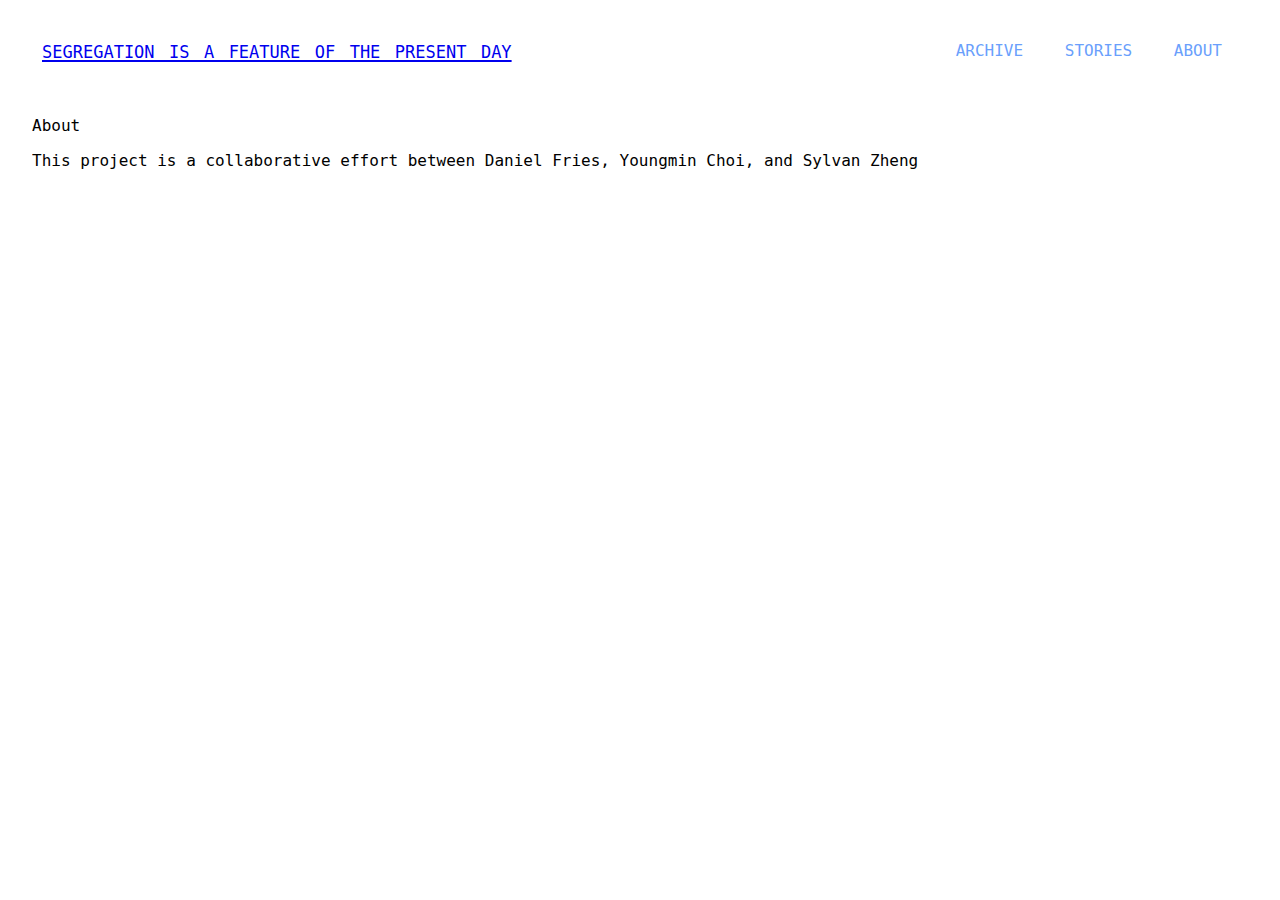
==== about.html @ 1da399e1 "add extra pages;" ====
<html>
  <head>
    <script src="script.js"></script>
    <link href="https://fonts.googleapis.com/css2?family=Roboto+Mono&display=swap" rel="stylesheet">
    <link rel="stylesheet" href="style.css">
    <title>
    </title>
  </head>
  <body>
    <div class='wrapper'>
      <div id='header' class='header'>
        <div class='column'><p id='title'>
          <a href='/'>segregation is a feature of the present day</a>
        </p></div>
        <div id='nav' class='column'>
          <ul class='nav'>
            <li><a href='#'>ARCHIVE</a></li>
            <li><a href='#'>STORIES</a></li>
            <li><a href='/about'>ABOUT</a></li>
          </ul>
        </div>
      </div>
      <div class='content'>
        <p>About</p>
        <p>This project is a collaborative effort between Daniel Fries, Youngmin Choi, and Sylvan Zheng</p>

      </div>
    </div>
  </body>
</html>
---- style.css ----
#header {
  font-family: 'Roboto-Mono', monospace;
}

#title {
  font-size: 24px;
  color: #666;
  font-variant: small-caps;

}

ul.nav {
  list-style: none;
  margin: 0px;

}

#nav {
  justify-content: flex-end;
  color: #6A9FFC ;
}

.nav li {
  display: inline-block;
  margin: none;
  padding: 1em;
}

.nav a {
  text-decoration: none;
  color: inherit;
}

.nav :hover {
  text-decoration: underline;
}

.wrapper {
  width: 100%;
}

.header {
  width: 95%;
  min-height: 100px;
  margin: 0 auto;
  display: -webkit-flex; /* Safari */
  display: flex; /* Standard syntax */
}

.header .column{
  padding: 10px;
  align-items: center;
  display: flex;
  -webkit-flex: 1; /* Safari */
  -ms-flex: 1; /* IE 10 */
  flex: 1; /* Standard syntax */
}

.content {
  /*
  min-height: 800px;
  max-height: 90%;
  */
  height: 85%;
  margin: 0 auto;
  width: 95%;
  overflow: hidden;
  position: relative;
}

#map {
  position: absolute;
  top: 0;
  height: 100%;
  width: 100%;
  opacity: 0;
}

#map.ready {
  opacity: 1;
}

#loading {
  position: absolute;
  width: 100%;
  height: 100%;
  text-align: center;
  padding-top: 10em;
}

#infoCard {
  position: absolute;
  left: -40%;
  transition: left 0.5s;
  transition: opacity 0.5s;
  padding: 1em;
  background-color: #fcfbff;
  opacity: 0.9;
  width: 40%;
  height: 100%;
  overflow: scroll;
  opacity: 0;
}

#infoCard.visible {
  left: 0;
}

#infoCard.ready {
  opacity: 0.9;
}

.infoHeader {
  font-variant: small-caps;
  font-size: 32;
  overflow: scroll;
  max-height: 75%;
}

.infoSubheader {
  font-variant: small-caps;
  font-size: 28;
  overflow: scroll;
  max-height: 75%;
}

body { margin: 0; padding: 0; font-family: 'Roboto-Mono', monospace; }

.button {
  padding: 1em;
}

.button:hover {
  cursor: pointer;
  font-weight: bold;
}
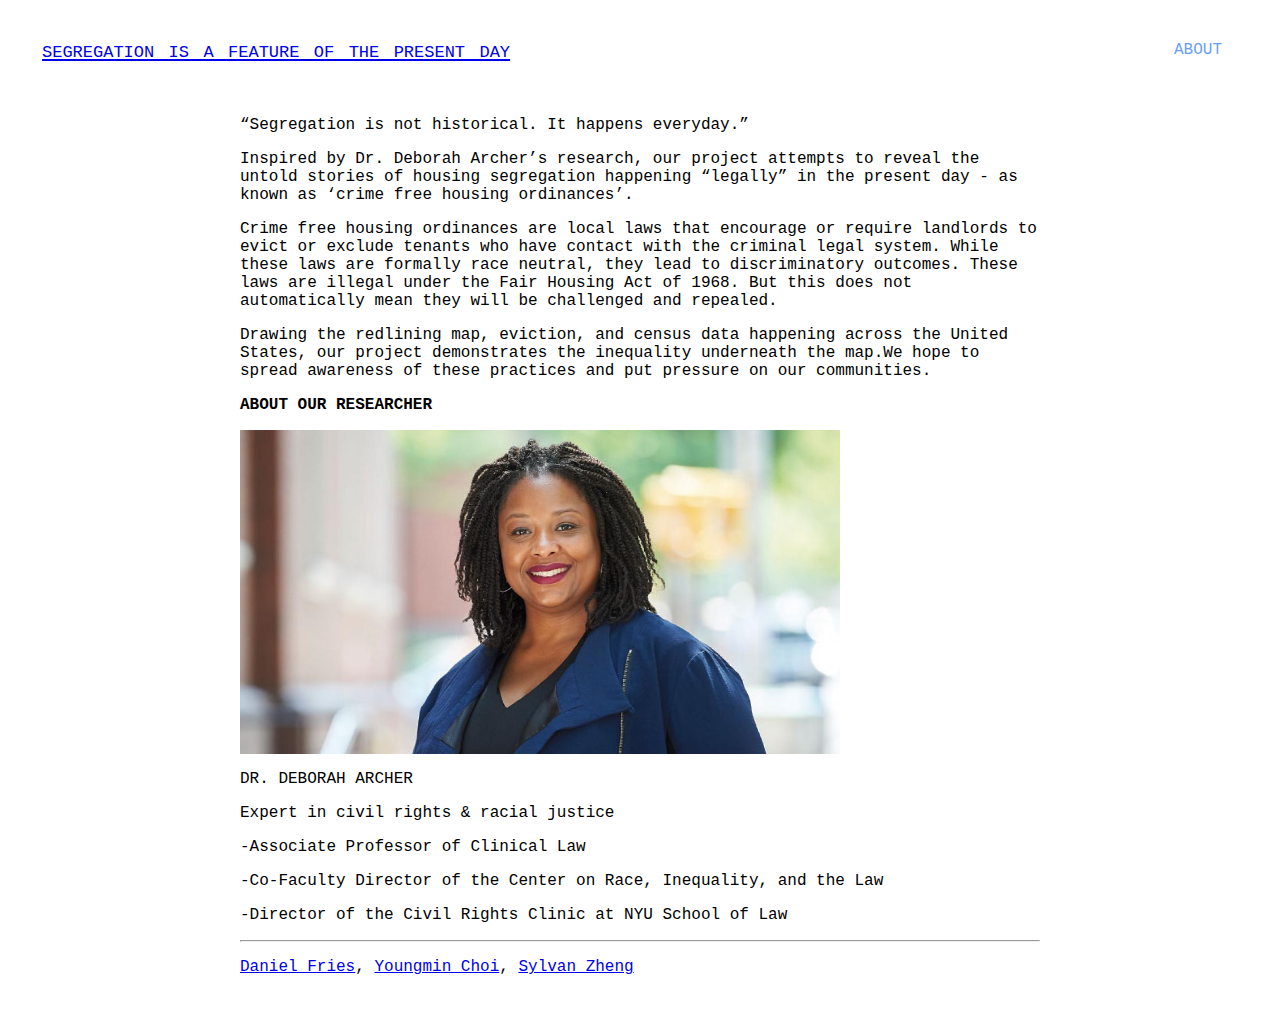
==== commit 0c8640f6: "update about page" ====
--- a/about.html
+++ b/about.html
@@ -14,17 +14,26 @@
         </p></div>
         <div id='nav' class='column'>
           <ul class='nav'>
-            <li><a href='#'>ARCHIVE</a></li>
-            <li><a href='#'>STORIES</a></li>
             <li><a href='/about'>ABOUT</a></li>
           </ul>
         </div>
       </div>
-      <div class='content'>
-        <p>About</p>
-        <p>This project is a collaborative effort between Daniel Fries, Youngmin Choi, and Sylvan Zheng</p>
+      <div class='about_wrapper' style='width: 800px; margin: auto'>
+          <p>“Segregation is not historical. It happens everyday.” </p>
+          <p>Inspired by Dr. Deborah Archer’s research, our project attempts to reveal the untold stories of housing segregation happening “legally” in the present day - as known as ‘crime free housing ordinances’. </p>
+          <p>Crime free housing ordinances are local laws that encourage or require landlords to evict or exclude tenants who have contact with the criminal legal system. While these laws are formally race neutral, they lead to discriminatory outcomes. These laws are illegal under the Fair Housing Act of 1968. But this does not automatically mean they will be challenged and repealed. </p>
+          <p>Drawing the redlining map, eviction, and census data happening across the United States, our project demonstrates the inequality underneath the map.We hope to spread awareness of these practices and put pressure on our communities.</p>
 
+          <p><b>ABOUT OUR RESEARCHER</b></p>
+          <img src='archer.jpg' width='600px'/>
+          <p>DR. DEBORAH ARCHER</p>
+          <p>Expert in civil rights & racial justice</p>
+          <p>-Associate Professor of Clinical Law</p>
+          <p>-Co-Faculty Director of the Center on Race, Inequality, and the Law</p>
+          <p>-Director of the Civil Rights Clinic at NYU School of Law</p>
+          <hr />
+          <p><a href='http://gigglingeye.com'>Daniel Fries</a>, <a href='https://yumminny.com/'>Youngmin Choi</a>, <a href='http://squidgetx.github.io'>Sylvan Zheng</a></p>
+        </div>
       </div>
-    </div>
   </body>
 </html>
--- a/style.css
+++ b/style.css
@@ -89,6 +89,7 @@
 }
 
 #infoCard {
+  z-index: 999;
   position: absolute;
   left: -40%;
   transition: left 0.5s;
